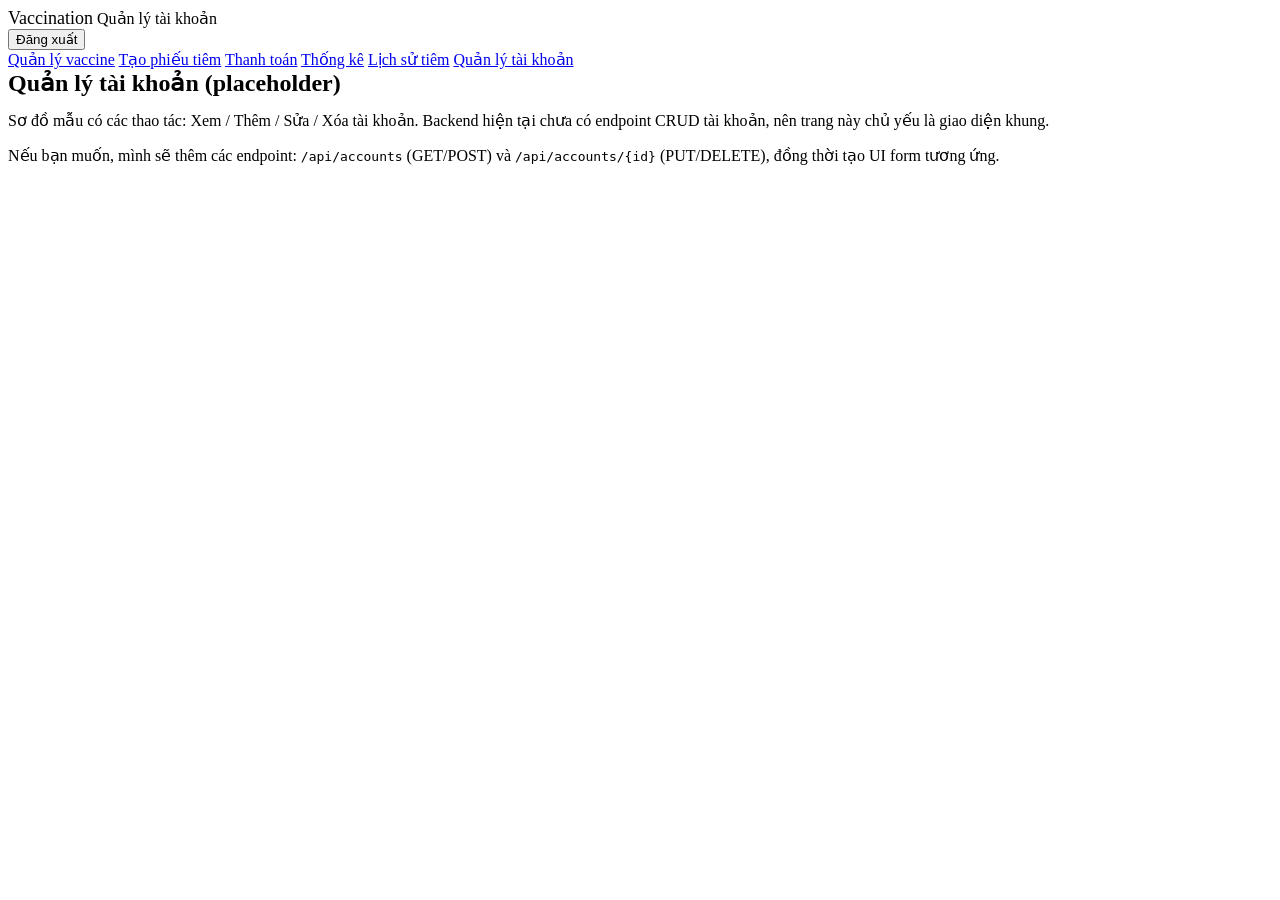
==== docs/account.html @ 129b217d "update" ====
<!doctype html>
<html lang="vi">
<head>
  <meta charset="utf-8">
  <meta name="viewport" content="width=device-width, initial-scale=1">
  <title>Quản lý tài khoản</title>
  <link rel="stylesheet" href="/assets/css/styles.css">
</head>
<body>
  <div class="container">
    <div class="topbar">
      <div class="brand">
        <span style="color:var(--accent);font-size:18px;">Vaccination</span>
        <span class="badge">Quản lý tài khoản</span>
      </div>
      <button class="btn" type="button" onclick="logout()">Đăng xuất</button>
    </div>

    <div class="layout">
      <aside class="sidebar">
        <div class="nav">
          <a id="nav-vaccine" href="/vaccines.html">Quản lý vaccine</a>
          <a id="nav-forms" href="/vaccination-forms.html">Tạo phiếu tiêm</a>
          <a id="nav-payment" href="/payment.html">Thanh toán</a>
          <a id="nav-statistics" href="/statistics.html">Thống kê</a>
          <a id="nav-history" href="/history.html">Lịch sử tiêm</a>
          <a id="nav-account" href="/account.html">Quản lý tài khoản</a>
        </div>
      </aside>

      <main class="content">
        <div class="card">
          <h2 style="margin:0 0 10px;">Quản lý tài khoản (placeholder)</h2>
          <div class="hint" style="line-height:1.7;">
            Sơ đồ mẫu có các thao tác: Xem / Thêm / Sửa / Xóa tài khoản.
            Backend hiện tại chưa có endpoint CRUD tài khoản, nên trang này chủ yếu là giao diện khung.
          </div>
          <div id="note" class="msg" style="margin-top:12px;">
            Nếu bạn muốn, mình sẽ thêm các endpoint:
            <code>/api/accounts</code> (GET/POST) và <code>/api/accounts/{id}</code> (PUT/DELETE),
            đồng thời tạo UI form tương ứng.
          </div>
        </div>
      </main>
    </div>
  </div>

  <script src="/assets/js/api.js"></script>
  <script src="/assets/js/app.js"></script>
  <script>
    initPage();
  </script>
</body>
</html>
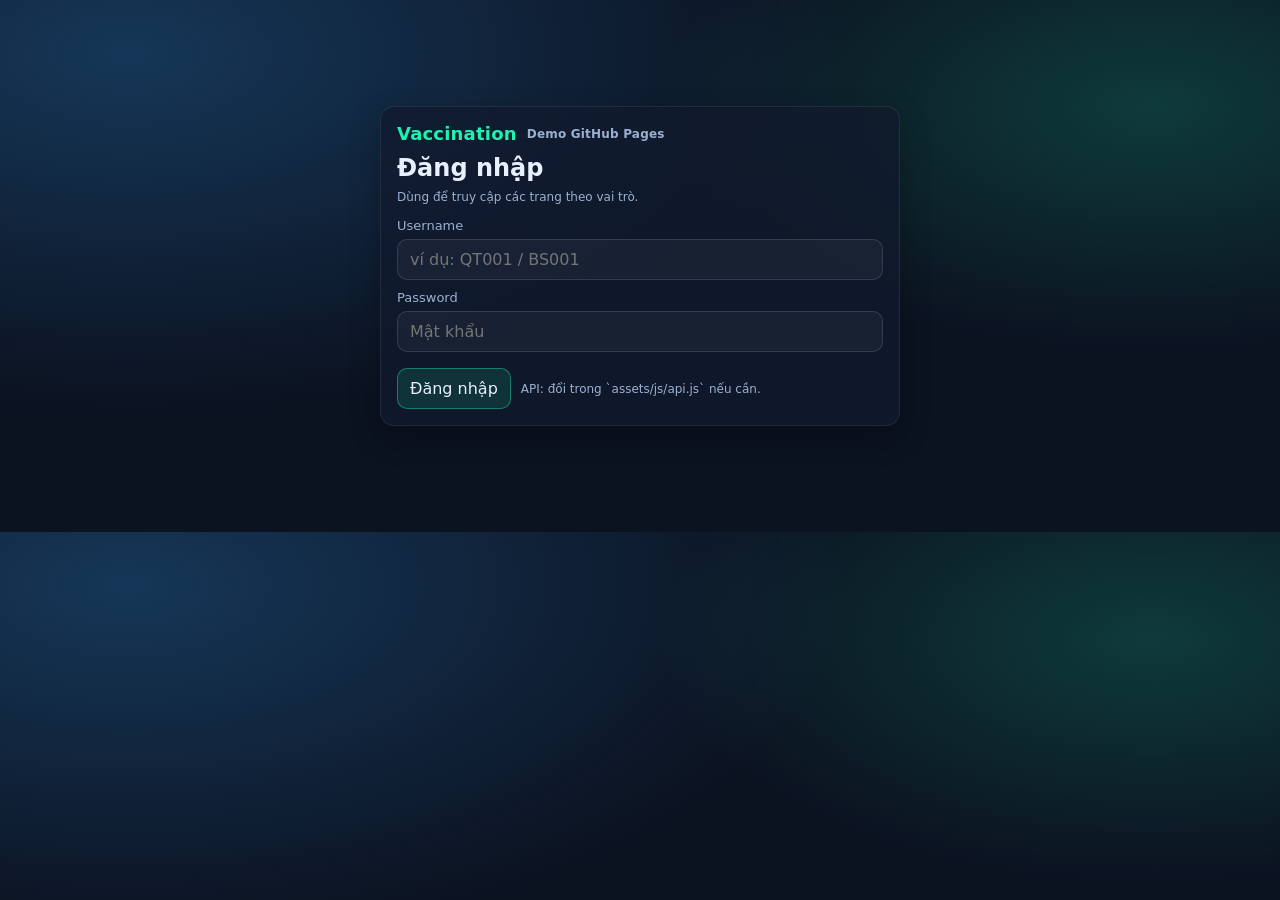
==== commit d4cff076: "dongbo" ====
--- a/docs/account.html
+++ b/docs/account.html
@@ -4,7 +4,7 @@
   <meta charset="utf-8">
   <meta name="viewport" content="width=device-width, initial-scale=1">
   <title>Quản lý tài khoản</title>
-  <link rel="stylesheet" href="/assets/css/styles.css">
+  <link rel="stylesheet" href="assets/css/styles.css">
 </head>
 <body>
   <div class="container">
@@ -19,12 +19,12 @@
     <div class="layout">
       <aside class="sidebar">
         <div class="nav">
-          <a id="nav-vaccine" href="/vaccines.html">Quản lý vaccine</a>
-          <a id="nav-forms" href="/vaccination-forms.html">Tạo phiếu tiêm</a>
-          <a id="nav-payment" href="/payment.html">Thanh toán</a>
-          <a id="nav-statistics" href="/statistics.html">Thống kê</a>
-          <a id="nav-history" href="/history.html">Lịch sử tiêm</a>
-          <a id="nav-account" href="/account.html">Quản lý tài khoản</a>
+          <a id="nav-vaccine" href="vaccines.html">Quản lý vaccine</a>
+          <a id="nav-forms" href="vaccination-forms.html">Tạo phiếu tiêm</a>
+          <a id="nav-payment" href="payment.html">Thanh toán</a>
+          <a id="nav-statistics" href="statistics.html">Thống kê</a>
+          <a id="nav-history" href="history.html">Lịch sử tiêm</a>
+          <a id="nav-account" href="account.html">Quản lý tài khoản</a>
         </div>
       </aside>
 
@@ -45,8 +45,8 @@
     </div>
   </div>
 
-  <script src="/assets/js/api.js"></script>
-  <script src="/assets/js/app.js"></script>
+  <script src="assets/js/api.js"></script>
+  <script src="assets/js/app.js"></script>
   <script>
     initPage();
   </script>
--- a/docs/assets/css/styles.css
+++ b/docs/assets/css/styles.css
@@ -0,0 +1,177 @@
+:root{
+  --bg:#0b1220;
+  --panel:#111a2e;
+  --muted:#9bb0d0;
+  --text:#e8f0ff;
+  --accent:#1ef2b0;
+  --accent2:#36a3ff;
+  --danger:#ff4d6d;
+}
+
+*{box-sizing:border-box}
+body{
+  margin:0;
+  font-family: system-ui, -apple-system, Segoe UI, Roboto, Arial, sans-serif;
+  background: radial-gradient(1200px 600px at 10% 10%, rgba(54,163,255,0.25), transparent 60%),
+              radial-gradient(900px 450px at 90% 20%, rgba(30,242,176,0.18), transparent 55%),
+              var(--bg);
+  color: var(--text);
+}
+
+a{color:inherit; text-decoration:none}
+button, input, select, textarea{
+  font: inherit;
+}
+
+.container{
+  max-width: 1100px;
+  margin: 0 auto;
+  padding: 16px;
+}
+
+.card{
+  background: rgba(17,26,46,0.78);
+  border: 1px solid rgba(255,255,255,0.08);
+  border-radius: 14px;
+  padding: 16px;
+  box-shadow: 0 12px 30px rgba(0,0,0,0.25);
+}
+
+.topbar{
+  display:flex;
+  align-items:center;
+  justify-content:space-between;
+  gap: 12px;
+  padding: 16px;
+}
+.brand{
+  display:flex;
+  align-items:center;
+  gap: 10px;
+  font-weight: 800;
+  letter-spacing: 0.2px;
+}
+.badge{
+  font-size: 12px;
+  color: var(--muted);
+}
+
+.layout{
+  display:flex;
+  gap: 14px;
+}
+.sidebar{
+  width: 240px;
+  padding: 12px;
+  border-right: 1px solid rgba(255,255,255,0.08);
+}
+.sidebar .user{
+  padding: 10px;
+  border-radius: 12px;
+  background: rgba(255,255,255,0.04);
+  margin-bottom: 14px;
+}
+.sidebar .nav{
+  display:flex;
+  flex-direction:column;
+  gap: 6px;
+}
+.nav a{
+  padding: 10px 12px;
+  border-radius: 10px;
+  color: var(--muted);
+  border: 1px solid transparent;
+}
+.nav a:hover{
+  border-color: rgba(255,255,255,0.15);
+  color: var(--text);
+}
+.nav a.active{
+  background: rgba(54,163,255,0.18);
+  border-color: rgba(54,163,255,0.35);
+  color: var(--text);
+}
+
+.content{
+  flex:1;
+}
+
+.row{
+  display:flex;
+  gap: 10px;
+  flex-wrap: wrap;
+}
+.field{
+  display:flex;
+  flex-direction:column;
+  gap: 6px;
+  margin-top: 10px;
+}
+.field label{
+  color: var(--muted);
+  font-size: 13px;
+}
+input, select, textarea{
+  background: rgba(255,255,255,0.04);
+  border: 1px solid rgba(255,255,255,0.12);
+  border-radius: 10px;
+  color: var(--text);
+  padding: 10px 12px;
+  outline:none;
+}
+input:focus, select:focus, textarea:focus{
+  border-color: rgba(30,242,176,0.55);
+}
+
+.btn{
+  border: 1px solid rgba(255,255,255,0.14);
+  background: rgba(255,255,255,0.06);
+  color: var(--text);
+  padding: 10px 12px;
+  border-radius: 10px;
+  cursor:pointer;
+}
+.btn.primary{
+  border-color: rgba(30,242,176,0.4);
+  background: rgba(30,242,176,0.12);
+}
+.btn.danger{
+  border-color: rgba(255,77,109,0.5);
+  background: rgba(255,77,109,0.12);
+}
+.btn:hover{
+  filter: brightness(1.05);
+}
+.hint{
+  color: var(--muted);
+  font-size: 12px;
+}
+
+table{
+  width:100%;
+  border-collapse: collapse;
+  overflow:auto;
+}
+th, td{
+  text-align:left;
+  padding: 10px 8px;
+  border-bottom: 1px solid rgba(255,255,255,0.08);
+  font-size: 13px;
+}
+th{
+  color: var(--muted);
+  font-weight: 600;
+}
+.msg{
+  padding: 10px 12px;
+  border-radius: 12px;
+  border: 1px solid rgba(255,255,255,0.12);
+  background: rgba(255,255,255,0.04);
+  color: var(--muted);
+}
+.msg.error{
+  border-color: rgba(255,77,109,0.45);
+  color: #ffd1db;
+  background: rgba(255,77,109,0.08);
+}
+
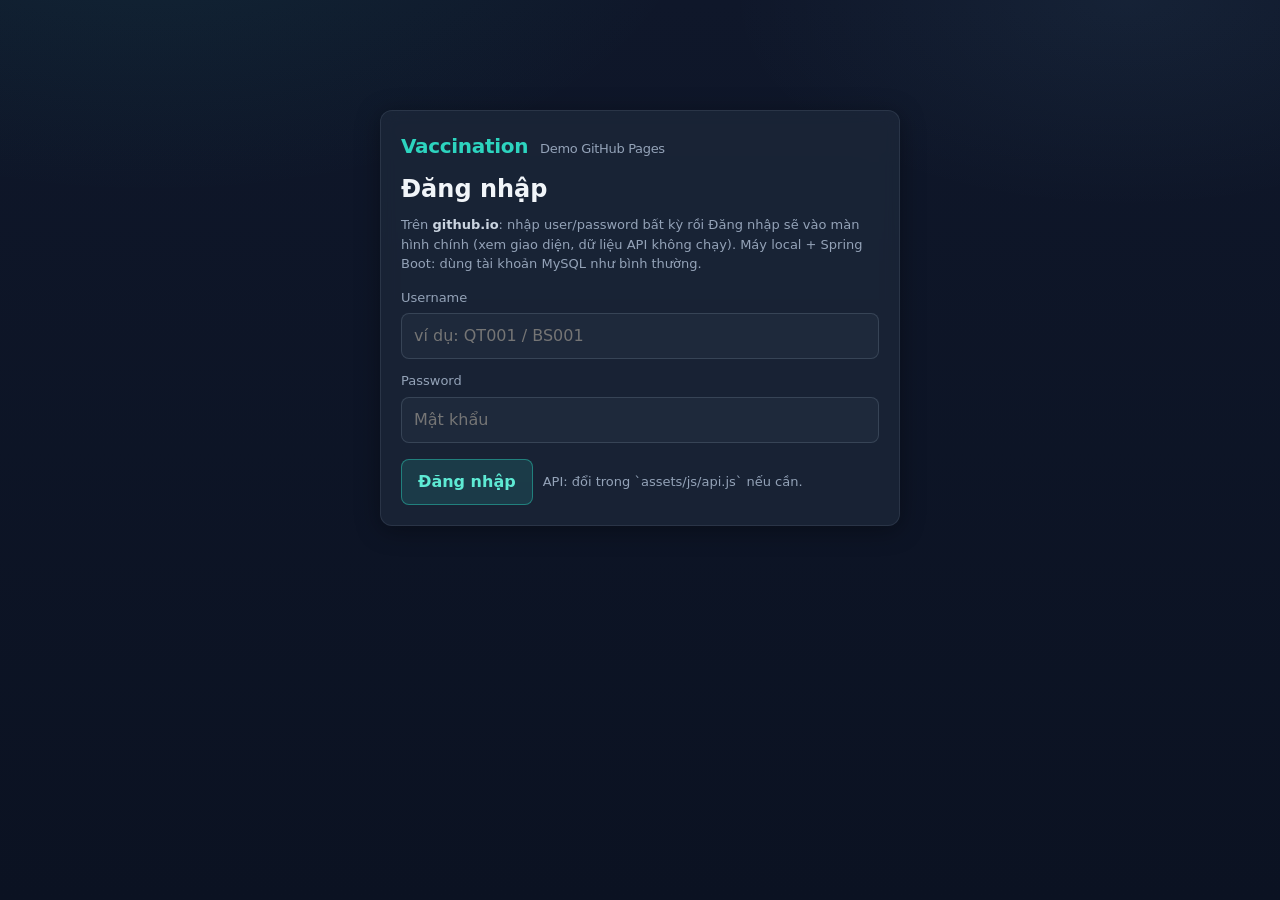
==== commit d699768c: "change" ====
--- a/docs/account.html
+++ b/docs/account.html
@@ -10,7 +10,7 @@
   <div class="container">
     <div class="topbar">
       <div class="brand">
-        <span style="color:var(--accent);font-size:18px;">Vaccination</span>
+        <span class="brand-accent">Vaccination</span>
         <span class="badge">Quản lý tài khoản</span>
       </div>
       <button class="btn" type="button" onclick="logout()">Đăng xuất</button>
--- a/docs/assets/css/styles.css
+++ b/docs/assets/css/styles.css
@@ -1,177 +1,323 @@
-:root{
-  --bg:#0b1220;
-  --panel:#111a2e;
-  --muted:#9bb0d0;
-  --text:#e8f0ff;
-  --accent:#1ef2b0;
-  --accent2:#36a3ff;
-  --danger:#ff4d6d;
-}
-
-*{box-sizing:border-box}
-body{
-  margin:0;
-  font-family: system-ui, -apple-system, Segoe UI, Roboto, Arial, sans-serif;
-  background: radial-gradient(1200px 600px at 10% 10%, rgba(54,163,255,0.25), transparent 60%),
-              radial-gradient(900px 450px at 90% 20%, rgba(30,242,176,0.18), transparent 55%),
-              var(--bg);
-  color: var(--text);
-}
-
-a{color:inherit; text-decoration:none}
-button, input, select, textarea{
+:root {
+  --bg: #0f172a;
+  --bg-elevated: #1e293b;
+  --panel: rgba(30, 41, 59, 0.72);
+  --border: rgba(148, 163, 184, 0.14);
+  --border-strong: rgba(148, 163, 184, 0.22);
+  --muted: #94a3b8;
+  --text: #f1f5f9;
+  --text-soft: #cbd5e1;
+  /* Teal dịu — thường dùng cho phầm mềm y tế */
+  --accent: #2dd4bf;
+  --accent-dim: rgba(45, 212, 191, 0.14);
+  --accent-hover: #5eead4;
+  --link: #7dd3fc;
+  --danger: #fb7185;
+  --danger-bg: rgba(251, 113, 133, 0.1);
+  --notice-bg: rgba(45, 212, 191, 0.1);
+  --notice-border: rgba(45, 212, 191, 0.35);
+  --notice-text: #99f6e4;
+  --shadow: 0 4px 24px rgba(0, 0, 0, 0.35);
+}
+
+* {
+  box-sizing: border-box;
+}
+
+body {
+  margin: 0;
+  min-height: 100vh;
+  font-family: system-ui, -apple-system, "Segoe UI", Roboto, "Helvetica Neue", Arial, sans-serif;
+  background-color: var(--bg);
+  background-image:
+    radial-gradient(1000px 520px at 12% -10%, rgba(45, 212, 191, 0.08), transparent 55%),
+    radial-gradient(800px 420px at 88% 0%, rgba(125, 211, 252, 0.06), transparent 50%),
+    linear-gradient(180deg, #0f172a 0%, #0b1222 100%);
+  color: var(--text);
+  line-height: 1.5;
+}
+
+a {
+  color: var(--link);
+  text-decoration: none;
+}
+a:hover {
+  text-decoration: underline;
+  color: var(--accent-hover);
+}
+
+button,
+input,
+select,
+textarea {
   font: inherit;
 }
 
-.container{
-  max-width: 1100px;
+.container {
+  max-width: 1120px;
   margin: 0 auto;
-  padding: 16px;
-}
-
-.card{
-  background: rgba(17,26,46,0.78);
-  border: 1px solid rgba(255,255,255,0.08);
-  border-radius: 14px;
-  padding: 16px;
-  box-shadow: 0 12px 30px rgba(0,0,0,0.25);
-}
-
-.topbar{
-  display:flex;
-  align-items:center;
-  justify-content:space-between;
+  padding: 20px;
+}
+
+.card {
+  background: var(--panel);
+  border: 1px solid var(--border);
+  border-radius: 12px;
+  padding: 20px;
+  box-shadow: var(--shadow);
+  backdrop-filter: blur(8px);
+}
+
+.topbar {
+  display: flex;
+  align-items: center;
+  justify-content: space-between;
+  gap: 14px;
+  padding: 8px 4px 20px;
+  border-bottom: 1px solid var(--border);
+  margin-bottom: 8px;
+}
+
+.brand {
+  display: flex;
+  align-items: baseline;
   gap: 12px;
-  padding: 16px;
-}
-.brand{
-  display:flex;
-  align-items:center;
-  gap: 10px;
+  font-weight: 700;
+  letter-spacing: -0.02em;
+}
+
+.brand-accent {
+  font-size: 1.25rem;
+  color: var(--accent);
   font-weight: 800;
-  letter-spacing: 0.2px;
-}
-.badge{
-  font-size: 12px;
-  color: var(--muted);
-}
-
-.layout{
-  display:flex;
-  gap: 14px;
-}
-.sidebar{
-  width: 240px;
-  padding: 12px;
-  border-right: 1px solid rgba(255,255,255,0.08);
-}
-.sidebar .user{
-  padding: 10px;
-  border-radius: 12px;
-  background: rgba(255,255,255,0.04);
-  margin-bottom: 14px;
-}
-.sidebar .nav{
-  display:flex;
-  flex-direction:column;
+}
+
+.badge {
+  font-size: 0.8125rem;
+  color: var(--muted);
+  font-weight: 500;
+}
+
+.layout {
+  display: flex;
+  gap: 0;
+  align-items: flex-start;
+  min-height: 60vh;
+}
+
+.sidebar {
+  width: 248px;
+  flex-shrink: 0;
+  padding: 20px 20px 20px 0;
+  border-right: 1px solid var(--border);
+  margin-right: 20px;
+}
+
+.sidebar .user {
+  padding: 14px;
+  border-radius: 10px;
+  background: var(--bg-elevated);
+  border: 1px solid var(--border);
+  margin-bottom: 16px;
+}
+
+.sidebar .user > div:first-child {
+  font-size: 0.75rem;
+  text-transform: uppercase;
+  letter-spacing: 0.06em;
+  color: var(--muted);
+  font-weight: 600;
+}
+
+.sidebar #roleLabel {
+  color: var(--text-soft);
+  font-size: 0.9rem;
+  margin-top: 4px;
+  display: block;
+}
+
+.sidebar .nav {
+  display: flex;
+  flex-direction: column;
+  gap: 4px;
+}
+
+.nav a {
+  padding: 10px 12px;
+  border-radius: 8px;
+  color: var(--muted);
+  border: 1px solid transparent;
+  font-size: 0.9375rem;
+  transition: background 0.15s ease, color 0.15s ease, border-color 0.15s ease;
+}
+
+.nav a:hover {
+  background: rgba(148, 163, 184, 0.08);
+  color: var(--text);
+  border-color: var(--border);
+}
+
+.nav a.active {
+  background: var(--accent-dim);
+  border-color: rgba(45, 212, 191, 0.35);
+  color: var(--accent-hover);
+  font-weight: 600;
+}
+
+.content {
+  flex: 1;
+  padding: 20px 0;
+  min-width: 0;
+}
+
+.content h2,
+.content h3 {
+  color: var(--text);
+  font-weight: 700;
+  letter-spacing: -0.02em;
+}
+
+.row {
+  display: flex;
+  gap: 12px;
+  flex-wrap: wrap;
+}
+
+.field {
+  display: flex;
+  flex-direction: column;
   gap: 6px;
-}
-.nav a{
+  margin-top: 12px;
+}
+
+.field label {
+  color: var(--muted);
+  font-size: 0.8125rem;
+  font-weight: 500;
+}
+
+input,
+select,
+textarea {
+  background: var(--bg-elevated);
+  border: 1px solid var(--border-strong);
+  border-radius: 8px;
+  color: var(--text);
   padding: 10px 12px;
+  outline: none;
+}
+
+input:focus,
+select:focus,
+textarea:focus {
+  border-color: var(--accent);
+  box-shadow: 0 0 0 3px var(--accent-dim);
+}
+
+.btn {
+  border: 1px solid var(--border-strong);
+  background: var(--bg-elevated);
+  color: var(--text-soft);
+  padding: 10px 16px;
+  border-radius: 8px;
+  cursor: pointer;
+  font-weight: 500;
+  transition: background 0.15s ease, border-color 0.15s ease, color 0.15s ease;
+}
+
+.btn:hover {
+  background: rgba(148, 163, 184, 0.12);
+  color: var(--text);
+  border-color: var(--muted);
+}
+
+.btn.primary {
+  border-color: rgba(45, 212, 191, 0.45);
+  background: var(--accent-dim);
+  color: var(--accent-hover);
+  font-weight: 600;
+}
+
+.btn.primary:hover {
+  background: rgba(45, 212, 191, 0.22);
+  border-color: var(--accent);
+  color: #ecfdf5;
+}
+
+.btn.danger {
+  border-color: rgba(251, 113, 133, 0.45);
+  background: var(--danger-bg);
+  color: #fecdd3;
+}
+
+.btn.danger:hover {
+  background: rgba(251, 113, 133, 0.18);
+}
+
+.hint {
+  color: var(--muted);
+  font-size: 0.8125rem;
+}
+
+.hint b {
+  color: var(--text-soft);
+  font-weight: 600;
+}
+
+table {
+  width: 100%;
+  border-collapse: collapse;
+}
+
+th,
+td {
+  text-align: left;
+  padding: 10px 10px;
+  border-bottom: 1px solid var(--border);
+  font-size: 0.875rem;
+}
+
+th {
+  color: var(--muted);
+  font-weight: 600;
+  font-size: 0.8125rem;
+  text-transform: uppercase;
+  letter-spacing: 0.04em;
+}
+
+.msg {
+  padding: 14px 16px;
   border-radius: 10px;
-  color: var(--muted);
-  border: 1px solid transparent;
-}
-.nav a:hover{
-  border-color: rgba(255,255,255,0.15);
-  color: var(--text);
-}
-.nav a.active{
-  background: rgba(54,163,255,0.18);
-  border-color: rgba(54,163,255,0.35);
-  color: var(--text);
-}
-
-.content{
-  flex:1;
-}
-
-.row{
-  display:flex;
-  gap: 10px;
-  flex-wrap: wrap;
-}
-.field{
-  display:flex;
-  flex-direction:column;
-  gap: 6px;
-  margin-top: 10px;
-}
-.field label{
-  color: var(--muted);
-  font-size: 13px;
-}
-input, select, textarea{
-  background: rgba(255,255,255,0.04);
-  border: 1px solid rgba(255,255,255,0.12);
-  border-radius: 10px;
-  color: var(--text);
-  padding: 10px 12px;
-  outline:none;
-}
-input:focus, select:focus, textarea:focus{
-  border-color: rgba(30,242,176,0.55);
-}
-
-.btn{
-  border: 1px solid rgba(255,255,255,0.14);
-  background: rgba(255,255,255,0.06);
-  color: var(--text);
-  padding: 10px 12px;
-  border-radius: 10px;
-  cursor:pointer;
-}
-.btn.primary{
-  border-color: rgba(30,242,176,0.4);
-  background: rgba(30,242,176,0.12);
-}
-.btn.danger{
-  border-color: rgba(255,77,109,0.5);
-  background: rgba(255,77,109,0.12);
-}
-.btn:hover{
-  filter: brightness(1.05);
-}
-.hint{
-  color: var(--muted);
-  font-size: 12px;
-}
-
-table{
-  width:100%;
-  border-collapse: collapse;
-  overflow:auto;
-}
-th, td{
-  text-align:left;
-  padding: 10px 8px;
-  border-bottom: 1px solid rgba(255,255,255,0.08);
-  font-size: 13px;
-}
-th{
-  color: var(--muted);
-  font-weight: 600;
-}
-.msg{
-  padding: 10px 12px;
-  border-radius: 12px;
-  border: 1px solid rgba(255,255,255,0.12);
-  background: rgba(255,255,255,0.04);
-  color: var(--muted);
-}
-.msg.error{
-  border-color: rgba(255,77,109,0.45);
-  color: #ffd1db;
-  background: rgba(255,77,109,0.08);
-}
-
+  border: 1px solid var(--border);
+  background: var(--bg-elevated);
+  color: var(--text-soft);
+  font-size: 0.875rem;
+  line-height: 1.55;
+}
+
+.msg code {
+  font-size: 0.8125rem;
+  padding: 2px 6px;
+  border-radius: 4px;
+  background: rgba(15, 23, 42, 0.65);
+  border: 1px solid var(--border);
+  color: var(--link);
+}
+
+.msg.error {
+  border-color: rgba(251, 113, 133, 0.4);
+  color: #fecdd3;
+  background: var(--danger-bg);
+}
+
+/* Thông báo info / demo — không dùng màu lỗi */
+.msg.notice {
+  border-color: var(--notice-border);
+  background: var(--notice-bg);
+  color: var(--notice-text);
+}
+
+.msg.notice code {
+  color: var(--accent-hover);
+  border-color: rgba(45, 212, 191, 0.3);
+}
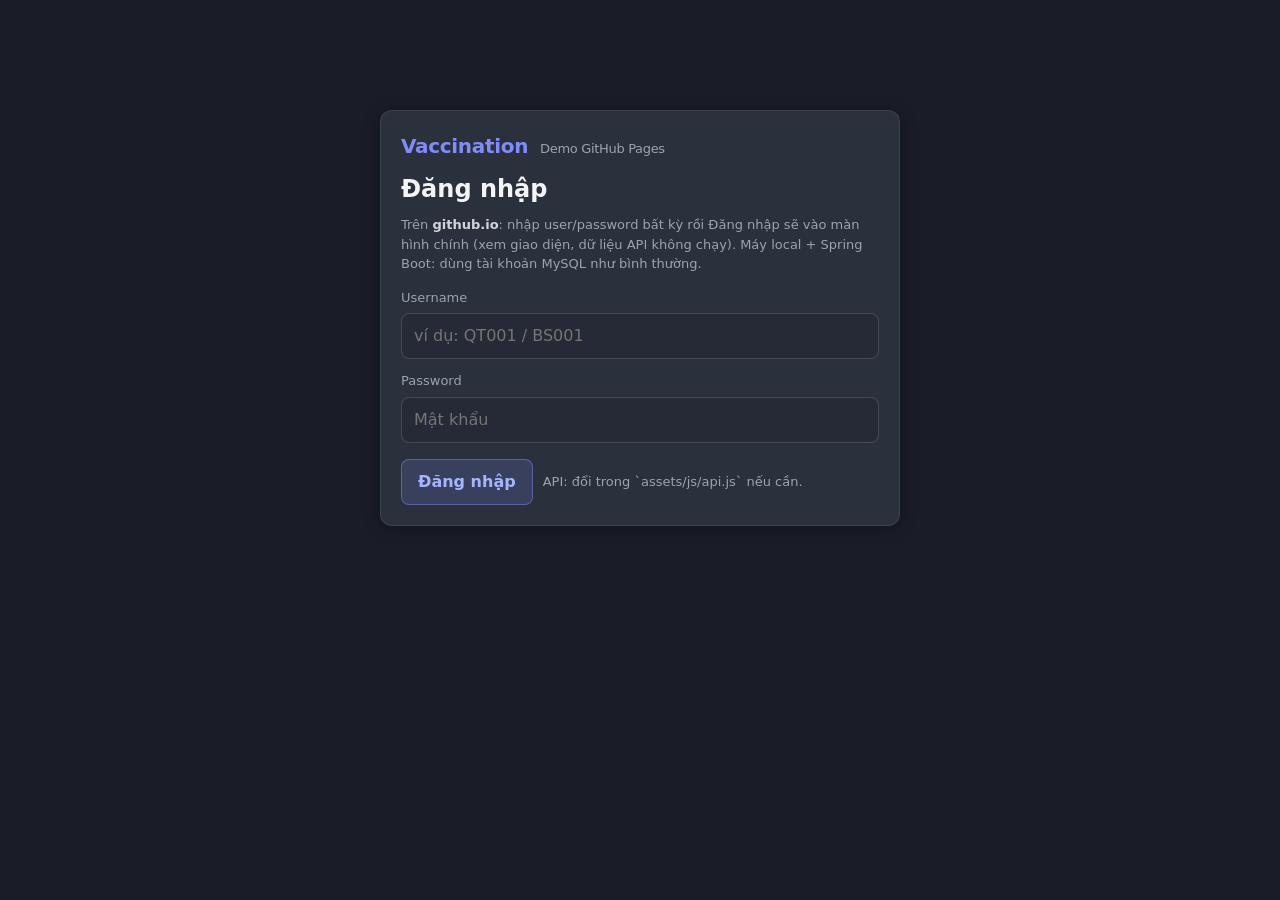
==== commit dace2288: "Merge pull request #4 from TuanHunggg006/new idk" ====
--- a/docs/account.html
+++ b/docs/account.html
@@ -13,11 +13,16 @@
         <span class="brand-accent">Vaccination</span>
         <span class="badge">Quản lý tài khoản</span>
       </div>
-      <button class="btn" type="button" onclick="logout()">Đăng xuất</button>
+      <div class="topbar-actions">
+        <span class="role-pill" id="headerRole" title="Vai trò">—</span>
+        <a href="profile.html" class="header-user" id="headerUserLink">…</a>
+        <button class="btn" type="button" onclick="logout()">Đăng xuất</button>
+      </div>
     </div>
 
     <div class="layout">
       <aside class="sidebar">
+        <div class="sidebar-role-banner" id="sidebarRoleBanner" aria-live="polite"></div>
         <div class="nav">
           <a id="nav-vaccine" href="vaccines.html">Quản lý vaccine</a>
           <a id="nav-forms" href="vaccination-forms.html">Tạo phiếu tiêm</a>
--- a/docs/assets/css/styles.css
+++ b/docs/assets/css/styles.css
@@ -1,38 +1,41 @@
 :root {
-  --bg: #0f172a;
-  --bg-elevated: #1e293b;
-  --panel: rgba(30, 41, 59, 0.72);
-  --border: rgba(148, 163, 184, 0.14);
-  --border-strong: rgba(148, 163, 184, 0.22);
-  --muted: #94a3b8;
-  --text: #f1f5f9;
-  --text-soft: #cbd5e1;
-  /* Teal dịu — thường dùng cho phầm mềm y tế */
-  --accent: #2dd4bf;
-  --accent-dim: rgba(45, 212, 191, 0.14);
-  --accent-hover: #5eead4;
-  --link: #7dd3fc;
-  --danger: #fb7185;
-  --danger-bg: rgba(251, 113, 133, 0.1);
-  --notice-bg: rgba(45, 212, 191, 0.1);
-  --notice-border: rgba(45, 212, 191, 0.35);
-  --notice-text: #99f6e4;
-  --shadow: 0 4px 24px rgba(0, 0, 0, 0.35);
+  /* Nền phẳng — không gradient để tránh vệt ngang / cắt màu */
+  --bg: #1a1d27;
+  --bg-elevated: #252a36;
+  --panel: #2a303c;
+  --border: rgba(255, 255, 255, 0.09);
+  --border-strong: rgba(255, 255, 255, 0.14);
+  --muted: #9ca3af;
+  --text: #f3f4f6;
+  --text-soft: #d1d5db;
+  --accent: #818cf8;
+  --accent-dim: rgba(129, 140, 248, 0.18);
+  --accent-hover: #a5b4fc;
+  --link: #93c5fd;
+  --danger: #f87171;
+  --danger-bg: rgba(248, 113, 113, 0.12);
+  --notice-bg: rgba(129, 140, 248, 0.12);
+  --notice-border: rgba(129, 140, 248, 0.35);
+  --notice-text: #e0e7ff;
+  --shadow: 0 2px 16px rgba(0, 0, 0, 0.35);
 }
 
 * {
   box-sizing: border-box;
+}
+
+html {
+  background-color: var(--bg);
+  min-height: 100%;
 }
 
 body {
   margin: 0;
   min-height: 100vh;
-  font-family: system-ui, -apple-system, "Segoe UI", Roboto, "Helvetica Neue", Arial, sans-serif;
+  min-height: 100dvh;
+  font-family: system-ui, -apple-system, "Segoe UI", Roboto, "Helvetica Neue", Arial,
+    sans-serif;
   background-color: var(--bg);
-  background-image:
-    radial-gradient(1000px 520px at 12% -10%, rgba(45, 212, 191, 0.08), transparent 55%),
-    radial-gradient(800px 420px at 88% 0%, rgba(125, 211, 252, 0.06), transparent 50%),
-    linear-gradient(180deg, #0f172a 0%, #0b1222 100%);
   color: var(--text);
   line-height: 1.5;
 }
@@ -57,6 +60,10 @@
   max-width: 1120px;
   margin: 0 auto;
   padding: 20px;
+  min-height: 100vh;
+  min-height: 100dvh;
+  display: flex;
+  flex-direction: column;
 }
 
 .card {
@@ -65,7 +72,6 @@
   border-radius: 12px;
   padding: 20px;
   box-shadow: var(--shadow);
-  backdrop-filter: blur(8px);
 }
 
 .topbar {
@@ -76,6 +82,60 @@
   padding: 8px 4px 20px;
   border-bottom: 1px solid var(--border);
   margin-bottom: 8px;
+  flex-shrink: 0;
+  flex-wrap: wrap;
+}
+
+.topbar-actions {
+  display: flex;
+  align-items: center;
+  gap: 12px;
+  flex-wrap: wrap;
+}
+
+.role-pill {
+  font-size: 0.6875rem;
+  font-weight: 700;
+  letter-spacing: 0.06em;
+  text-transform: uppercase;
+  color: var(--accent-hover);
+  background: var(--accent-dim);
+  border: 1px solid rgba(129, 140, 248, 0.35);
+  padding: 6px 10px;
+  border-radius: 999px;
+  white-space: nowrap;
+  max-width: 220px;
+  overflow: hidden;
+  text-overflow: ellipsis;
+}
+
+.header-user {
+  color: var(--text-soft);
+  font-weight: 600;
+  font-size: 0.9375rem;
+  padding: 6px 4px;
+  border-radius: 6px;
+  text-decoration: none !important;
+  min-width: 2ch;
+}
+
+.header-user:hover {
+  color: var(--accent-hover);
+  background: rgba(255, 255, 255, 0.06);
+}
+
+.sidebar-role-banner {
+  font-size: 0.8125rem;
+  font-weight: 700;
+  letter-spacing: 0.04em;
+  text-transform: uppercase;
+  color: var(--accent-hover);
+  background: var(--accent-dim);
+  border: 1px solid rgba(129, 140, 248, 0.35);
+  padding: 10px 12px;
+  border-radius: 8px;
+  margin-bottom: 14px;
+  line-height: 1.35;
 }
 
 .brand {
@@ -101,16 +161,20 @@
 .layout {
   display: flex;
   gap: 0;
-  align-items: flex-start;
-  min-height: 60vh;
+  align-items: stretch;
+  flex: 1;
+  min-height: 0;
 }
 
 .sidebar {
   width: 248px;
   flex-shrink: 0;
-  padding: 20px 20px 20px 0;
+  padding: 20px 20px 28px 0;
   border-right: 1px solid var(--border);
   margin-right: 20px;
+  display: flex;
+  flex-direction: column;
+  background-color: transparent;
 }
 
 .sidebar .user {
@@ -152,21 +216,21 @@
 }
 
 .nav a:hover {
-  background: rgba(148, 163, 184, 0.08);
+  background: rgba(255, 255, 255, 0.06);
   color: var(--text);
   border-color: var(--border);
 }
 
 .nav a.active {
   background: var(--accent-dim);
-  border-color: rgba(45, 212, 191, 0.35);
+  border-color: rgba(129, 140, 248, 0.4);
   color: var(--accent-hover);
   font-weight: 600;
 }
 
 .content {
   flex: 1;
-  padding: 20px 0;
+  padding: 20px 0 32px;
   min-width: 0;
 }
 
@@ -226,32 +290,32 @@
 }
 
 .btn:hover {
-  background: rgba(148, 163, 184, 0.12);
+  background: rgba(255, 255, 255, 0.08);
   color: var(--text);
   border-color: var(--muted);
 }
 
 .btn.primary {
-  border-color: rgba(45, 212, 191, 0.45);
+  border-color: rgba(129, 140, 248, 0.45);
   background: var(--accent-dim);
   color: var(--accent-hover);
   font-weight: 600;
 }
 
 .btn.primary:hover {
-  background: rgba(45, 212, 191, 0.22);
+  background: rgba(129, 140, 248, 0.28);
   border-color: var(--accent);
-  color: #ecfdf5;
+  color: #eef2ff;
 }
 
 .btn.danger {
-  border-color: rgba(251, 113, 133, 0.45);
+  border-color: rgba(248, 113, 113, 0.45);
   background: var(--danger-bg);
-  color: #fecdd3;
+  color: #fecaca;
 }
 
 .btn.danger:hover {
-  background: rgba(251, 113, 133, 0.18);
+  background: rgba(248, 113, 113, 0.2);
 }
 
 .hint {
@@ -299,18 +363,17 @@
   font-size: 0.8125rem;
   padding: 2px 6px;
   border-radius: 4px;
-  background: rgba(15, 23, 42, 0.65);
+  background: var(--bg);
   border: 1px solid var(--border);
   color: var(--link);
 }
 
 .msg.error {
-  border-color: rgba(251, 113, 133, 0.4);
-  color: #fecdd3;
+  border-color: rgba(248, 113, 113, 0.4);
+  color: #fecaca;
   background: var(--danger-bg);
 }
 
-/* Thông báo info / demo — không dùng màu lỗi */
 .msg.notice {
   border-color: var(--notice-border);
   background: var(--notice-bg);
@@ -319,5 +382,5 @@
 
 .msg.notice code {
   color: var(--accent-hover);
-  border-color: rgba(45, 212, 191, 0.3);
-}
+  border-color: rgba(129, 140, 248, 0.3);
+}
